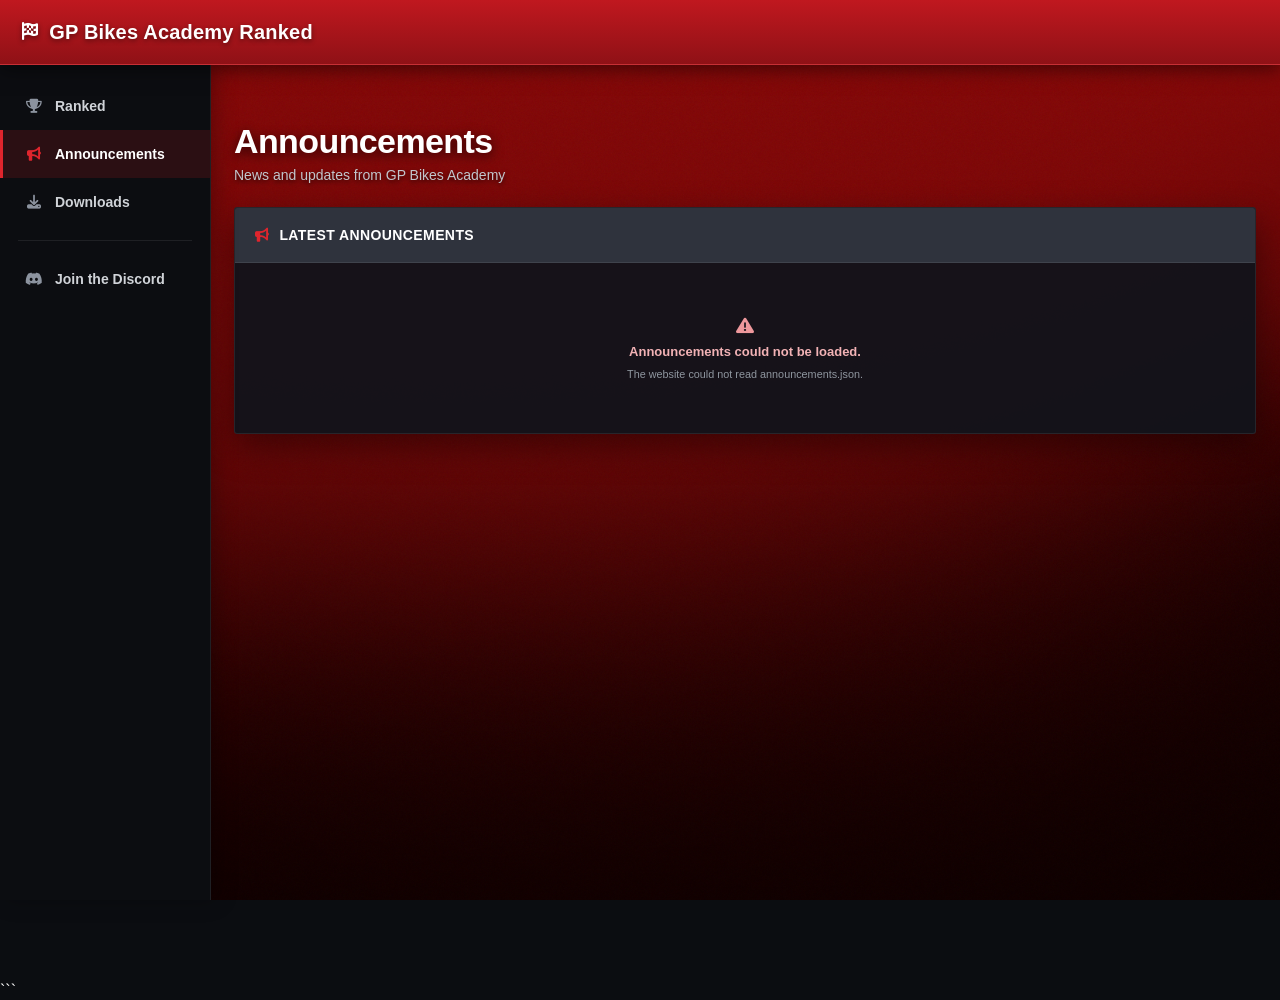
==== announcements.html @ fe8510db "Create announcements.html" ====
```html
<!DOCTYPE html>
<html lang="en">

<head>

    <meta charset="UTF-8">

    <meta name="viewport"
          content="width=device-width, initial-scale=1.0">

    <title>Announcements | GP Bikes Academy Ranked</title>

    <link rel="stylesheet"
          href="https://cdnjs.cloudflare.com/ajax/libs/font-awesome/6.5.1/css/all.min.css">

    <link rel="stylesheet" href="./style.css">

    <style>

        /* ==========================================
           ANNOUNCEMENTS
           ========================================== */

        .announcements-list {
            display: flex;
            flex-direction: column;
        }


        .announcement {
            padding: 22px;

            border-bottom:
                1px solid rgba(255, 255, 255, 0.08);

            transition:
                background 0.15s ease;
        }


        .announcement:last-child {
            border-bottom: none;
        }


        .announcement:hover {
            background:
                rgba(255, 255, 255, 0.035);
        }


        .announcement-top {
            display: flex;
            align-items: center;
            justify-content: space-between;

            gap: 20px;

            margin-bottom: 12px;
        }


        .announcement-title {
            margin: 0;

            color: #ffffff;

            font-size: 18px;
            font-weight: 700;
        }


        .announcement-date {
            flex-shrink: 0;

            color: #858c97;

            font-size: 12px;
        }


        .announcement-type {
            display: inline-flex;
            align-items: center;

            margin-bottom: 12px;

            padding: 5px 9px;

            border:
                1px solid rgba(192, 24, 31, 0.35);

            border-radius: 3px;

            color: #ef4b52;

            background:
                rgba(192, 24, 31, 0.12);

            font-size: 10px;
            font-weight: 700;

            letter-spacing: 0.5px;

            text-transform: uppercase;
        }


        .announcement-message {
            margin: 0;

            color: #b2b7c0;

            font-size: 14px;

            line-height: 1.65;

            white-space: pre-line;
        }


        @media (max-width: 700px) {

            .announcement {
                padding: 17px 14px;
            }


            .announcement-top {
                flex-direction: column;
                align-items: flex-start;

                gap: 6px;

                margin-bottom: 10px;
            }


            .announcement-title {
                font-size: 15px;
            }


            .announcement-message {
                font-size: 13px;
            }

        }

    </style>

</head>


<body>


    <!-- ==========================================
         TOP BAR
         ========================================== -->

    <header class="topbar">

        <div class="brand">

            <i class="fa-solid fa-flag-checkered"></i>

            <span>
                GP Bikes Academy Ranked
            </span>

        </div>

    </header>



    <!-- ==========================================
         SIDEBAR
         ========================================== -->

    <nav class="sidebar">


        <a href="./index.html">

            <i class="fa-solid fa-trophy"></i>

            <span>
                Ranked
            </span>

        </a>


        <a href="./announcements.html"
           class="active">

            <i class="fa-solid fa-bullhorn"></i>

            <span>
                Announcements
            </span>

        </a>


        <a href="./downloads.html">

            <i class="fa-solid fa-download"></i>

            <span>
                Downloads
            </span>

        </a>


        <div class="sidebar-divider"></div>


        <a href="https://discord.gg/NGwKCQ96m8"
           target="_blank"
           rel="noopener noreferrer">

            <i class="fa-brands fa-discord"></i>

            <span>
                Join the Discord
            </span>

        </a>


    </nav>



    <!-- ==========================================
         PAGE
         ========================================== -->

    <main class="page">

        <div class="page-content">


            <!-- PAGE TITLE -->

            <div class="page-title">

                <div>

                    <h1>
                        Announcements
                    </h1>

                    <p>
                        News and updates from GP Bikes Academy
                    </p>

                </div>

            </div>



            <!-- ANNOUNCEMENTS PANEL -->

            <section class="panel">


                <div class="panel-title">

                    <div>

                        <i class="fa-solid fa-bullhorn"></i>

                        Latest Announcements

                    </div>

                </div>



                <div id="announcements"
                     class="announcements-list">


                    <div class="status-message">

                        <i class="fa-solid fa-spinner fa-spin"></i>

                        Loading announcements...

                    </div>


                </div>


            </section>


        </div>

    </main>



    <!-- ==========================================
         JAVASCRIPT
         ========================================== -->

    <script>


        async function loadAnnouncements() {


            const container =
                document.getElementById("announcements");


            try {


                /*
                    Load announcements.json
                */

                const response = await fetch(

                    "./announcements.json?v=" + Date.now(),

                    {
                        cache: "no-store"
                    }

                );


                if (!response.ok) {

                    throw new Error(
                        "announcements.json returned HTTP " +
                        response.status
                    );

                }


                const data =
                    await response.json();



                /*
                    Remove loading message
                */

                container.innerHTML = "";



                /*
                    No announcements
                */

                if (
                    !data.announcements ||
                    data.announcements.length === 0
                ) {


                    container.innerHTML = `

                        <div class="status-message">

                            No announcements yet.

                        </div>

                    `;


                    return;

                }



                /*
                    Create each announcement
                */

                data.announcements.forEach(

                    announcement => {


                        const article =
                            document.createElement("article");


                        article.className =
                            "announcement";


                        article.innerHTML = `


                            <div class="announcement-top">


                                <h2 class="announcement-title">

                                    ${escapeHTML(
                                        announcement.title
                                    )}

                                </h2>


                                <div class="announcement-date">

                                    ${escapeHTML(
                                        announcement.date || ""
                                    )}

                                </div>


                            </div>



                            ${
                                announcement.type

                                ?

                                `

                                <div class="announcement-type">

                                    ${escapeHTML(
                                        announcement.type
                                    )}

                                </div>

                                `

                                :

                                ""
                            }



                            <p class="announcement-message">

                                ${escapeHTML(
                                    announcement.message || ""
                                )}

                            </p>


                        `;


                        container.appendChild(
                            article
                        );


                    }

                );


            }


            catch (error) {


                console.error(
                    "Announcements error:",
                    error
                );


                container.innerHTML = `


                    <div class="status-message error-message">


                        <i class="fa-solid fa-triangle-exclamation"></i>


                        <strong>

                            Announcements could not be loaded.

                        </strong>


                        <small>

                            The website could not read announcements.json.

                        </small>


                    </div>


                `;


            }


        }



        /*
            Prevent announcement text from
            being treated as HTML.
        */

        function escapeHTML(value) {


            const element =
                document.createElement("div");


            element.textContent =
                String(value ?? "");


            return element.innerHTML;


        }



        /*
            Load announcements
        */

        loadAnnouncements();


    </script>


</body>

</html>
```
---- style.css ----
```css
/* ==========================================================
   GP BIKES ACADEMY RANKED
   ========================================================== */


/* ---------- RESET ---------- */

* {
    box-sizing: border-box;
}


:root {
    --red: #c0181f;
    --red-light: #df252d;
    --red-dark: #8f1116;

    --topbar-height: 64px;
    --sidebar-width: 210px;

    --page-bg: #0b0d11;

    --panel: rgba(17, 20, 27, 0.95);
    --panel-header: rgba(48, 53, 63, 0.96);

    --border: rgba(255, 255, 255, 0.08);

    --text: #ffffff;
    --text-soft: #d1d5db;
    --text-muted: #9299a5;

    --blue: #60a5fa;
    --green: #34d399;
}


html {
    margin: 0;
    min-height: 100%;

    background: var(--page-bg);
}


body {
    margin: 0;

    min-height: 100vh;

    font-family:
        Arial,
        Helvetica,
        sans-serif;

    color: var(--text);

    background-color: var(--page-bg);

    overflow-x: hidden;
}


a {
    color: inherit;
    text-decoration: none;
}


/* ==========================================================
   BACKGROUND
   ========================================================== */

body::before {
    content: "";

    position: fixed;

    top: var(--topbar-height);
    right: 0;
    bottom: 0;
    left: var(--sidebar-width);

    background:
        linear-gradient(
            rgba(0, 0, 0, 0.42),
            rgba(0, 0, 0, 0.62)
        ),
        url("./background.png");

    background-size: cover;
    background-position: center center;
    background-repeat: no-repeat;

    z-index: 0;

    pointer-events: none;
}


/* ==========================================================
   TOP BAR
   ========================================================== */

.topbar {
    position: fixed;

    top: 0;
    left: 0;
    right: 0;

    height: var(--topbar-height);

    display: flex;
    align-items: center;

    padding: 0 22px;

    background:
        linear-gradient(
            180deg,
            var(--red) 0%,
            var(--red-dark) 100%
        );

    border-bottom:
        1px solid rgba(255, 255, 255, 0.1);

    box-shadow:
        0 4px 18px rgba(0, 0, 0, 0.5);

    z-index: 1000;
}


.brand {
    display: flex;
    align-items: center;

    gap: 11px;

    font-size: 20px;
    font-weight: 700;

    letter-spacing: 0.2px;

    text-shadow:
        0 2px 5px rgba(0, 0, 0, 0.45);
}


.brand i {
    font-size: 18px;
}


/* ==========================================================
   SIDEBAR
   ========================================================== */

.sidebar {
    position: fixed;

    top: var(--topbar-height);
    left: 0;
    bottom: 0;

    width: var(--sidebar-width);

    padding-top: 18px;

    background:
        rgba(13, 14, 18, 0.98);

    border-right:
        1px solid var(--border);

    box-shadow:
        5px 0 20px rgba(0, 0, 0, 0.25);

    z-index: 900;
}


.sidebar a {
    position: relative;

    display: flex;
    align-items: center;

    gap: 12px;

    min-height: 48px;

    padding: 0 21px;

    color: #d0d3d8;

    border-left:
        3px solid transparent;

    font-size: 14px;
    font-weight: 700;

    transition:
        background 0.15s ease,
        color 0.15s ease,
        border-color 0.15s ease;
}


.sidebar a i {
    width: 19px;

    color: #8c939f;

    text-align: center;

    transition: color 0.15s ease;
}


.sidebar a:hover {
    color: white;

    background:
        rgba(255, 255, 255, 0.045);
}


.sidebar a:hover i {
    color: #c4c8cf;
}


.sidebar a.active {
    color: white;

    background:
        rgba(192, 24, 31, 0.17);

    border-left-color:
        var(--red-light);
}


.sidebar a.active i {
    color:
        var(--red-light);
}


.sidebar-divider {
    height: 1px;

    margin: 14px 18px;

    background:
        rgba(255, 255, 255, 0.08);
}


/* ==========================================================
   PAGE
   ========================================================== */

.page {
    position: relative;

    z-index: 1;

    min-height: 100vh;

    margin-left:
        var(--sidebar-width);

    padding-top:
        var(--topbar-height);
}


.page-content {
    width:
        min(1150px, calc(100% - 48px));

    margin: 0 auto;

    padding:
        42px 0 70px;
}


/* ==========================================================
   PAGE TITLE
   ========================================================== */

.page-title {
    display: flex;
    align-items: flex-end;
    justify-content: space-between;

    gap: 25px;

    margin-bottom: 24px;
}


.page-title h1 {
    margin: 0;

    font-size: 34px;
    line-height: 1;

    letter-spacing: -0.6px;

    text-shadow:
        0 3px 12px rgba(0, 0, 0, 0.7);
}


.page-title p {
    margin:
        9px 0 0;

    color:
        #c2c6cc;

    font-size:
        14px;

    text-shadow:
        0 2px 5px rgba(0, 0, 0, 0.7);
}


.season-badge {
    display: flex;
    align-items: center;

    gap: 8px;

    padding:
        8px 12px;

    border:
        1px solid rgba(255, 255, 255, 0.11);

    border-radius:
        3px;

    background:
        rgba(15, 17, 22, 0.85);

    color:
        #cdd1d7;

    font-size:
        12px;

    font-weight:
        700;
}


.live-dot {
    width: 7px;
    height: 7px;

    border-radius: 50%;

    background:
        #39d98a;

    box-shadow:
        0 0 8px rgba(57, 217, 138, 0.7);
}


/* ==========================================================
   PANELS
   ========================================================== */

.panel {
    overflow: hidden;

    border:
        1px solid var(--border);

    border-radius:
        3px;

    background:
        var(--panel);

    box-shadow:
        0 12px 35px rgba(0, 0, 0, 0.42);
}


.panel-title {
    min-height: 54px;

    display: flex;
    align-items: center;
    justify-content: space-between;

    gap: 20px;

    padding:
        0 20px;

    background:
        var(--panel-header);

    border-bottom:
        1px solid var(--border);
}


.panel-title > div {
    display: flex;
    align-items: center;

    gap: 10px;

    font-size:
        14px;

    font-weight:
        700;

    text-transform:
        uppercase;

    letter-spacing:
        0.4px;
}


.panel-title > div i {
    color:
        var(--red-light);
}


.panel-title > span {
    color:
        #949ba6;

    font-size:
        11px;

    font-weight:
        700;

    text-transform:
        uppercase;
}


/* ==========================================================
   LEADERBOARD
   ========================================================== */

.player {
    display: grid;

    grid-template-columns:
        90px
        minmax(200px, 1fr)
        160px
        120px;

    align-items: center;

    min-height: 64px;

    padding:
        0 22px;

    border-bottom:
        1px solid var(--border);

    transition:
        background 0.15s ease;
}


.player:last-child {
    border-bottom: 0;
}


.player:not(.leaderboard-header):hover {
    background:
        rgba(255, 255, 255, 0.045);
}


.leaderboard-header {
    min-height: 45px;

    color:
        #9299a5;

    background:
        rgba(255, 255, 255, 0.025);

    font-size:
        10px;

    font-weight:
        700;

    text-transform:
        uppercase;

    letter-spacing:
        0.8px;
}


.rank {
    color:
        #888f9a;

    font-size:
        14px;

    font-weight:
        700;
}


.rank-gold {
    color:
        #f5c84c;
}


.rank-silver {
    color:
        #d2d6dc;
}


.rank-bronze {
    color:
        #d29460;
}


.player-name {
    overflow: hidden;

    color:
        #f4f4f5;

    font-size:
        16px;

    font-weight:
        700;

    text-overflow:
        ellipsis;

    white-space:
        nowrap;
}


.elo {
    color:
        var(--blue);

    font-size:
        15px;

    font-weight:
        700;
}


.wins {
    color:
        var(--green);

    font-size:
        15px;

    font-weight:
        700;
}


/* ==========================================================
   DOWNLOADS
   ========================================================== */

.download-section {
    border-bottom:
        1px solid var(--border);
}


.download-section:last-child {
    border-bottom: 0;
}


.download-category {
    display: flex;
    align-items: center;

    gap: 10px;

    min-height: 45px;

    padding:
        0 20px;

    color:
        #c8ccd2;

    background:
        rgba(255, 255, 255, 0.025);

    border-bottom:
        1px solid var(--border);

    font-size:
        12px;

    font-weight:
        700;

    text-transform:
        uppercase;

    letter-spacing:
        0.7px;
}


.download-category i {
    width: 18px;

    color:
        var(--red-light);

    text-align: center;
}


.download-card {
    display: flex;
    align-items: center;

    gap: 17px;

    min-height: 82px;

    padding:
        15px 20px;

    border-bottom:
        1px solid var(--border);

    transition:
        background 0.15s ease;
}


.download-card:last-child {
    border-bottom: 0;
}


.download-card:hover {
    background:
        rgba(255, 255, 255, 0.04);
}


.download-card-icon {
    width: 42px;
    height: 42px;

    flex-shrink: 0;

    display: flex;
    align-items: center;
    justify-content: center;

    border:
        1px solid rgba(192, 24, 31, 0.3);

    border-radius:
        3px;

    color:
        #e42b33;

    background:
        rgba(192, 24, 31, 0.13);
}


.download-details {
    min-width: 0;

    flex: 1;
}


.download-name {
    overflow: hidden;

    margin-bottom:
        5px;

    color:
        #f4f4f5;

    font-size:
        16px;

    font-weight:
        700;

    text-overflow:
        ellipsis;

    white-space:
        nowrap;
}


.download-description {
    color:
        #9198a3;

    font-size:
        13px;

    line-height:
        1.4;
}


.download-button {
    flex-shrink: 0;

    display: inline-flex;
    align-items: center;
    justify-content: center;

    gap: 8px;

    min-width: 115px;

    padding:
        10px 15px;

    border:
        1px solid rgba(255, 255, 255, 0.09);

    border-radius:
        3px;

    color:
        white;

    background:
        linear-gradient(
            180deg,
            var(--red),
            var(--red-dark)
        );

    box-shadow:
        0 3px 10px rgba(0, 0, 0, 0.3);

    font-size:
        12px;

    font-weight:
        700;

    transition:
        filter 0.15s ease,
        transform 0.15s ease;
}


.download-button:hover {
    filter:
        brightness(1.12);

    transform:
        translateY(-1px);
}


/* ==========================================================
   STATUS / ERROR
   ========================================================== */

.status-message {
    min-height: 120px;

    display: flex;
    flex-direction: column;
    align-items: center;
    justify-content: center;

    gap: 9px;

    padding: 25px;

    color:
        #969da8;

    text-align:
        center;

    font-size:
        13px;
}


.status-message > i {
    font-size:
        18px;
}


.status-message.small {
    min-height:
        75px;
}


.error-message {
    color:
        #ee989c;
}


.error-message strong {
    color:
        #f2b2b5;
}


.error-message small {
    color:
        #8f969f;
}


/* ==========================================================
   TABLET / MOBILE
   ========================================================== */

@media (max-width: 700px) {

    :root {
        --sidebar-width: 62px;
        --topbar-height: 58px;
    }


    body::before {
        left:
            var(--sidebar-width);

        top:
            var(--topbar-height);
    }


    .topbar {
        padding:
            0 15px;
    }


    .brand {
        font-size:
            15px;

        gap:
            8px;
    }


    .brand i {
        font-size:
            14px;
    }


    .sidebar {
        padding-top:
            12px;
    }


    .sidebar a {
        justify-content:
            center;

        min-height:
            52px;

        padding:
            0;

        border-left-width:
            3px;
    }


    .sidebar a i {
        width:
            auto;

        font-size:
            17px;
    }


    .sidebar a span {
        display:
            none;
    }


    .sidebar-divider {
        margin:
            10px 11px;
    }


    .page-content {
        width:
            calc(100% - 20px);

        padding:
            25px 0 40px;
    }


    .page-title {
        align-items:
            flex-start;

        flex-direction:
            column;

        gap:
            12px;

        margin-bottom:
            18px;
    }


    .page-title h1 {
        font-size:
            28px;
    }


    .page-title p {
        font-size:
            12px;
    }


    .season-badge {
        padding:
            6px 9px;

        font-size:
            10px;
    }


    .panel-title {
        min-height:
            48px;

        padding:
            0 12px;
    }


    .panel-title > div {
        font-size:
            12px;
    }


    .panel-title > span {
        display:
            none;
    }


    .player {
        grid-template-columns:
            42px
            minmax(0, 1fr)
            66px
            52px;

        min-height:
            59px;

        padding:
            0 10px;
    }


    .leaderboard-header {
        min-height:
            42px;

        font-size:
            8px;
    }


    .rank {
        font-size:
            12px;
    }


    .player-name {
        font-size:
            13px;
    }


    .elo,
    .wins {
        font-size:
            12px;
    }


    .download-category {
        min-height:
            42px;

        padding:
            0 12px;

        font-size:
            10px;
    }


    .download-card {
        gap:
            10px;

        min-height:
            74px;

        padding:
            12px;
    }


    .download-card-icon {
        width:
            35px;

        height:
            35px;

        font-size:
            13px;
    }


    .download-name {
        font-size:
            13px;
    }


    .download-description {
        font-size:
            11px;
    }


    .download-button {
        min-width:
            40px;

        width:
            40px;

        height:
            36px;

        padding:
            0;
    }


    .download-button span {
        display:
            none;
    }

}


/* ==========================================================
   VERY SMALL PHONES
   ========================================================== */

@media (max-width: 420px) {

    .brand span {
        font-size:
            13px;
    }


    .player {
        grid-template-columns:
            34px
            minmax(0, 1fr)
            58px
            43px;

        padding:
            0 7px;
    }


    .player-name {
        font-size:
            12px;
    }


    .elo,
    .wins {
        font-size:
            11px;
    }

}
```
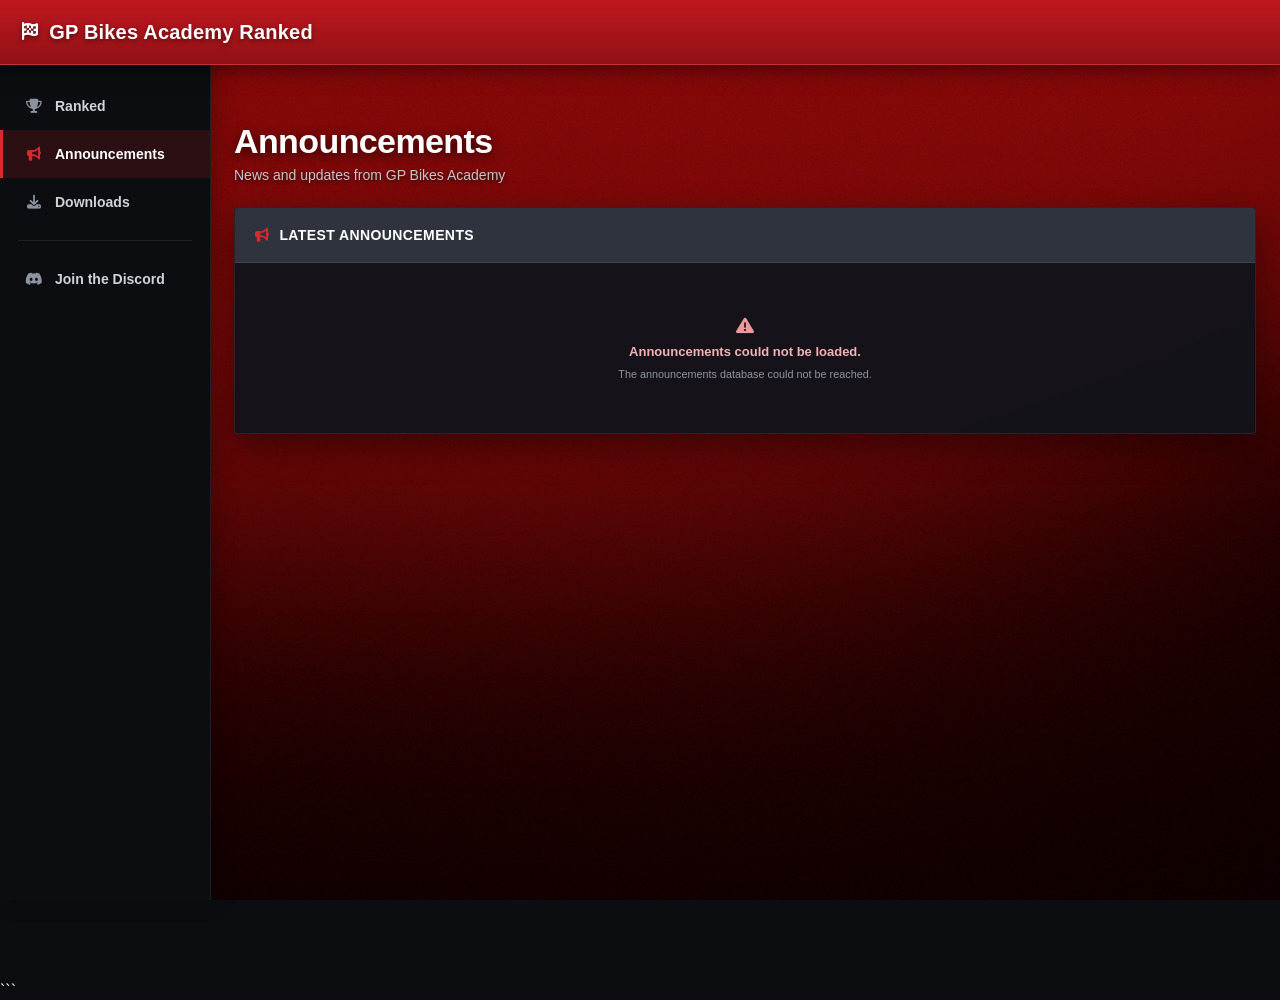
==== commit cf3f4498: "Update announcements.html" ====
--- a/announcements.html
+++ b/announcements.html
@@ -16,11 +16,8 @@
 
     <link rel="stylesheet" href="./style.css">
 
+
     <style>
-
-        /* ==========================================
-           ANNOUNCEMENTS
-           ========================================== */
 
         .announcements-list {
             display: flex;
@@ -67,6 +64,7 @@
             color: #ffffff;
 
             font-size: 18px;
+
             font-weight: 700;
         }
 
@@ -82,6 +80,7 @@
 
         .announcement-type {
             display: inline-flex;
+
             align-items: center;
 
             margin-bottom: 12px;
@@ -99,6 +98,7 @@
                 rgba(192, 24, 31, 0.12);
 
             font-size: 10px;
+
             font-weight: 700;
 
             letter-spacing: 0.5px;
@@ -126,22 +126,18 @@
                 padding: 17px 14px;
             }
 
-
             .announcement-top {
                 flex-direction: column;
+
                 align-items: flex-start;
 
                 gap: 6px;
-
-                margin-bottom: 10px;
-            }
-
+            }
 
             .announcement-title {
                 font-size: 15px;
             }
 
-
             .announcement-message {
                 font-size: 13px;
             }
@@ -156,412 +152,322 @@
 <body>
 
 
-    <!-- ==========================================
-         TOP BAR
-         ========================================== -->
-
-    <header class="topbar">
-
-        <div class="brand">
-
-            <i class="fa-solid fa-flag-checkered"></i>
-
-            <span>
-                GP Bikes Academy Ranked
-            </span>
+<header class="topbar">
+
+    <div class="brand">
+
+        <i class="fa-solid fa-flag-checkered"></i>
+
+        <span>
+            GP Bikes Academy Ranked
+        </span>
+
+    </div>
+
+</header>
+
+
+<nav class="sidebar">
+
+    <a href="./index.html">
+
+        <i class="fa-solid fa-trophy"></i>
+
+        <span>Ranked</span>
+
+    </a>
+
+
+    <a href="./announcements.html"
+       class="active">
+
+        <i class="fa-solid fa-bullhorn"></i>
+
+        <span>Announcements</span>
+
+    </a>
+
+
+    <a href="./downloads.html">
+
+        <i class="fa-solid fa-download"></i>
+
+        <span>Downloads</span>
+
+    </a>
+
+
+    <div class="sidebar-divider"></div>
+
+
+    <a href="https://discord.gg/NGwKCQ96m8"
+       target="_blank"
+       rel="noopener noreferrer">
+
+        <i class="fa-brands fa-discord"></i>
+
+        <span>
+            Join the Discord
+        </span>
+
+    </a>
+
+</nav>
+
+
+<main class="page">
+
+    <div class="page-content">
+
+
+        <div class="page-title">
+
+            <div>
+
+                <h1>
+                    Announcements
+                </h1>
+
+                <p>
+                    News and updates from GP Bikes Academy
+                </p>
+
+            </div>
 
         </div>
 
-    </header>
-
-
-
-    <!-- ==========================================
-         SIDEBAR
-         ========================================== -->
-
-    <nav class="sidebar">
-
-
-        <a href="./index.html">
-
-            <i class="fa-solid fa-trophy"></i>
-
-            <span>
-                Ranked
-            </span>
-
-        </a>
-
-
-        <a href="./announcements.html"
-           class="active">
-
-            <i class="fa-solid fa-bullhorn"></i>
-
-            <span>
-                Announcements
-            </span>
-
-        </a>
-
-
-        <a href="./downloads.html">
-
-            <i class="fa-solid fa-download"></i>
-
-            <span>
-                Downloads
-            </span>
-
-        </a>
-
-
-        <div class="sidebar-divider"></div>
-
-
-        <a href="https://discord.gg/NGwKCQ96m8"
-           target="_blank"
-           rel="noopener noreferrer">
-
-            <i class="fa-brands fa-discord"></i>
-
-            <span>
-                Join the Discord
-            </span>
-
-        </a>
-
-
-    </nav>
-
-
-
-    <!-- ==========================================
-         PAGE
-         ========================================== -->
-
-    <main class="page">
-
-        <div class="page-content">
-
-
-            <!-- PAGE TITLE -->
-
-            <div class="page-title">
+
+        <section class="panel">
+
+
+            <div class="panel-title">
 
                 <div>
 
-                    <h1>
-                        Announcements
-                    </h1>
-
-                    <p>
-                        News and updates from GP Bikes Academy
+                    <i class="fa-solid fa-bullhorn"></i>
+
+                    Latest Announcements
+
+                </div>
+
+            </div>
+
+
+            <div id="announcements"
+                 class="announcements-list">
+
+                <div class="status-message">
+
+                    <i class="fa-solid fa-spinner fa-spin"></i>
+
+                    Loading announcements...
+
+                </div>
+
+            </div>
+
+
+        </section>
+
+
+    </div>
+
+</main>
+
+
+<script>
+
+const ANNOUNCEMENTS_URL =
+    "https://raw.githubusercontent.com/brannygpbikes-web/brannygpbikes.github.io/refs/heads/main/announcements.json";
+
+
+async function loadAnnouncements() {
+
+    const container =
+        document.getElementById(
+            "announcements"
+        );
+
+
+    try {
+
+        const response = await fetch(
+
+            ANNOUNCEMENTS_URL +
+            "?v=" +
+            Date.now(),
+
+            {
+                cache: "no-store"
+            }
+
+        );
+
+
+        if (!response.ok) {
+
+            throw new Error(
+                "Announcements returned HTTP " +
+                response.status
+            );
+
+        }
+
+
+        const data =
+            await response.json();
+
+
+        container.innerHTML = "";
+
+
+        if (
+            !data.announcements ||
+            data.announcements.length === 0
+        ) {
+
+            container.innerHTML = `
+
+                <div class="status-message">
+
+                    No announcements yet.
+
+                </div>
+
+            `;
+
+            return;
+
+        }
+
+
+        data.announcements.forEach(
+            announcement => {
+
+
+                const article =
+                    document.createElement(
+                        "article"
+                    );
+
+
+                article.className =
+                    "announcement";
+
+
+                const type =
+                    announcement.type
+
+                        ? `
+
+                            <div class="announcement-type">
+
+                                ${escapeHTML(
+                                    announcement.type
+                                )}
+
+                            </div>
+
+                          `
+
+                        : "";
+
+
+                article.innerHTML = `
+
+                    <div class="announcement-top">
+
+                        <h2 class="announcement-title">
+
+                            ${escapeHTML(
+                                announcement.title
+                            )}
+
+                        </h2>
+
+
+                        <div class="announcement-date">
+
+                            ${escapeHTML(
+                                announcement.date || ""
+                            )}
+
+                        </div>
+
+                    </div>
+
+
+                    ${type}
+
+
+                    <p class="announcement-message">
+
+                        ${escapeHTML(
+                            announcement.message || ""
+                        )}
+
                     </p>
 
-                </div>
+                `;
+
+
+                container.appendChild(
+                    article
+                );
+
+            }
+        );
+
+    }
+
+
+    catch (error) {
+
+        console.error(
+            "Announcements error:",
+            error
+        );
+
+
+        container.innerHTML = `
+
+            <div class="status-message error-message">
+
+                <i class="fa-solid fa-triangle-exclamation"></i>
+
+                <strong>
+                    Announcements could not be loaded.
+                </strong>
+
+                <small>
+                    The announcements database could not be reached.
+                </small>
 
             </div>
 
-
-
-            <!-- ANNOUNCEMENTS PANEL -->
-
-            <section class="panel">
-
-
-                <div class="panel-title">
-
-                    <div>
-
-                        <i class="fa-solid fa-bullhorn"></i>
-
-                        Latest Announcements
-
-                    </div>
-
-                </div>
-
-
-
-                <div id="announcements"
-                     class="announcements-list">
-
-
-                    <div class="status-message">
-
-                        <i class="fa-solid fa-spinner fa-spin"></i>
-
-                        Loading announcements...
-
-                    </div>
-
-
-                </div>
-
-
-            </section>
-
-
-        </div>
-
-    </main>
-
-
-
-    <!-- ==========================================
-         JAVASCRIPT
-         ========================================== -->
-
-    <script>
-
-
-        async function loadAnnouncements() {
-
-
-            const container =
-                document.getElementById("announcements");
-
-
-            try {
-
-
-                /*
-                    Load announcements.json
-                */
-
-                const response = await fetch(
-
-                    "./announcements.json?v=" + Date.now(),
-
-                    {
-                        cache: "no-store"
-                    }
-
-                );
-
-
-                if (!response.ok) {
-
-                    throw new Error(
-                        "announcements.json returned HTTP " +
-                        response.status
-                    );
-
-                }
-
-
-                const data =
-                    await response.json();
-
-
-
-                /*
-                    Remove loading message
-                */
-
-                container.innerHTML = "";
-
-
-
-                /*
-                    No announcements
-                */
-
-                if (
-                    !data.announcements ||
-                    data.announcements.length === 0
-                ) {
-
-
-                    container.innerHTML = `
-
-                        <div class="status-message">
-
-                            No announcements yet.
-
-                        </div>
-
-                    `;
-
-
-                    return;
-
-                }
-
-
-
-                /*
-                    Create each announcement
-                */
-
-                data.announcements.forEach(
-
-                    announcement => {
-
-
-                        const article =
-                            document.createElement("article");
-
-
-                        article.className =
-                            "announcement";
-
-
-                        article.innerHTML = `
-
-
-                            <div class="announcement-top">
-
-
-                                <h2 class="announcement-title">
-
-                                    ${escapeHTML(
-                                        announcement.title
-                                    )}
-
-                                </h2>
-
-
-                                <div class="announcement-date">
-
-                                    ${escapeHTML(
-                                        announcement.date || ""
-                                    )}
-
-                                </div>
-
-
-                            </div>
-
-
-
-                            ${
-                                announcement.type
-
-                                ?
-
-                                `
-
-                                <div class="announcement-type">
-
-                                    ${escapeHTML(
-                                        announcement.type
-                                    )}
-
-                                </div>
-
-                                `
-
-                                :
-
-                                ""
-                            }
-
-
-
-                            <p class="announcement-message">
-
-                                ${escapeHTML(
-                                    announcement.message || ""
-                                )}
-
-                            </p>
-
-
-                        `;
-
-
-                        container.appendChild(
-                            article
-                        );
-
-
-                    }
-
-                );
-
-
-            }
-
-
-            catch (error) {
-
-
-                console.error(
-                    "Announcements error:",
-                    error
-                );
-
-
-                container.innerHTML = `
-
-
-                    <div class="status-message error-message">
-
-
-                        <i class="fa-solid fa-triangle-exclamation"></i>
-
-
-                        <strong>
-
-                            Announcements could not be loaded.
-
-                        </strong>
-
-
-                        <small>
-
-                            The website could not read announcements.json.
-
-                        </small>
-
-
-                    </div>
-
-
-                `;
-
-
-            }
-
-
-        }
-
-
-
-        /*
-            Prevent announcement text from
-            being treated as HTML.
-        */
-
-        function escapeHTML(value) {
-
-
-            const element =
-                document.createElement("div");
-
-
-            element.textContent =
-                String(value ?? "");
-
-
-            return element.innerHTML;
-
-
-        }
-
-
-
-        /*
-            Load announcements
-        */
-
-        loadAnnouncements();
-
-
-    </script>
+        `;
+
+    }
+
+}
+
+
+function escapeHTML(value) {
+
+    const element =
+        document.createElement("div");
+
+    element.textContent =
+        String(value ?? "");
+
+    return element.innerHTML;
+
+}
+
+
+loadAnnouncements();
+
+</script>
 
 
 </body>
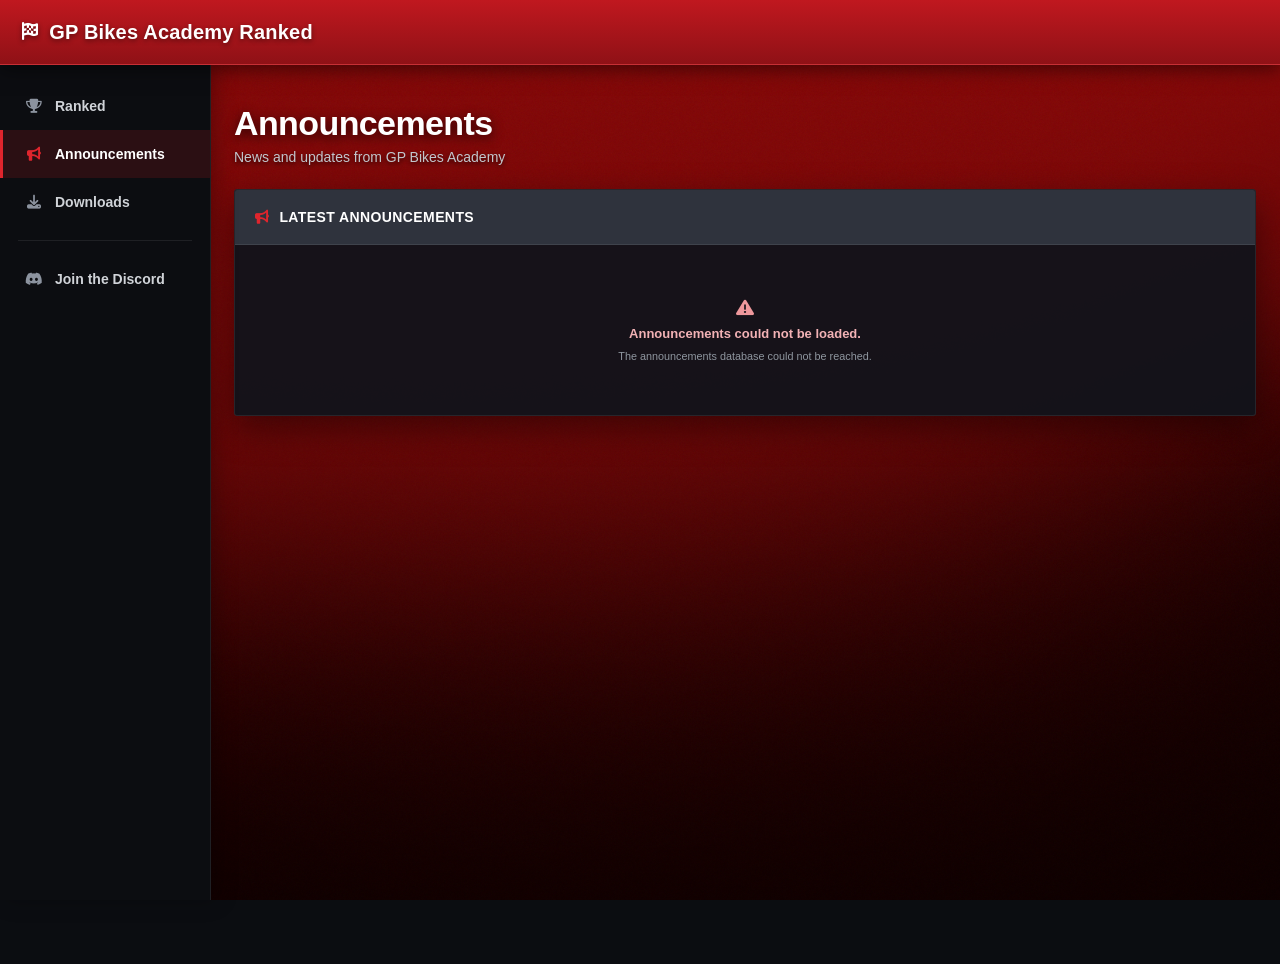
==== commit 8ff49174: "Update announcements.html" ====
--- a/announcements.html
+++ b/announcements.html
@@ -1,4 +1,3 @@
-```html
 <!DOCTYPE html>
 <html lang="en">
 
@@ -473,4 +472,3 @@
 </body>
 
 </html>
-```
